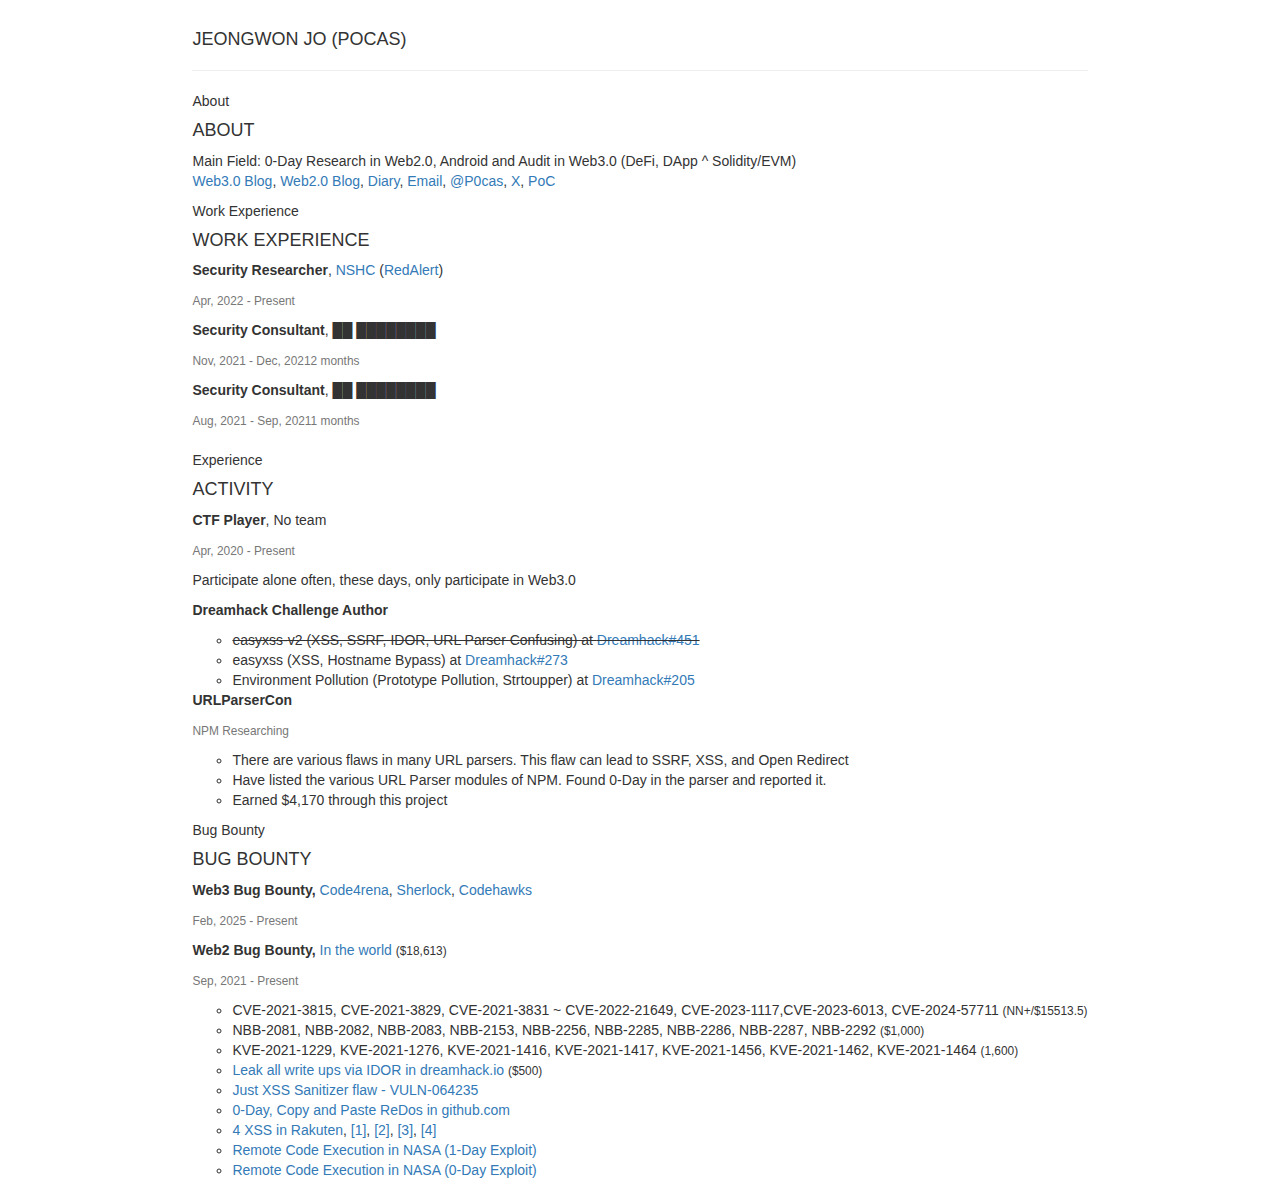
==== index.html @ 9f0c51c7 "Update index.html" ====
<!DOCTYPE html>
<html lang="en">
<head>
    <meta charset="UTF-8">
    <meta name="viewport" content="width=device-width, initial-scale=1.0">
    <title>아멘</title>
    <script src="https://cdnjs.cloudflare.com/ajax/libs/gsap/3.12.2/gsap.min.js"></script>
    <link rel="stylesheet" href="https://maxcdn.bootstrapcdn.com/bootstrap/3.3.6/css/bootstrap.min.css">
    <link rel="stylesheet" href="https://cdnjs.cloudflare.com/ajax/libs/font-awesome/5.15.4/css/all.min.css">
    <link rel="stylesheet" type="text/css" href="https://evm.pics/static/css/main.css">

    <style>
        
        body {
            background-color: #ffffff;
            margin: 0;
        }
        .container {
            position: relative;
            z-index: 1;
        }
        .chain-container {
            position: absolute;
            width: 100vw;
            height: 100vh;
            top: 0;
            left: 0;
            z-index: 0;
        }
        .block {
            position: absolute;
            width: 80px;
            height: 80px;
            perspective: 1000px;
        }
        .block .cube {
            width: 100%;
            height: 100%;
            position: absolute;
            transform-style: preserve-3d;
            animation: rotateCube 6s linear infinite;
        }
        @keyframes rotateCube {
            0% { transform: rotateX(0deg) rotateY(0deg); }
            100% { transform: rotateX(360deg) rotateY(360deg); }
        }
        .cube div {
            position: absolute;
            width: 100%;
            height: 100%;

            box-shadow: 0 0 15px #fdfdfd;
            border: 2px solid rgba(0, 0, 0, 0.3);
        }
        .front  { transform: rotateY(  0deg) translateZ(40px); }
        .back   { transform: rotateY(180deg) translateZ(40px); }
        .left   { transform: rotateY(-90deg) translateZ(40px); }
        .right  { transform: rotateY( 90deg) translateZ(40px); }
        .top    { transform: rotateX( 90deg) translateZ(40px); }
        .bottom { transform: rotateX(-90deg) translateZ(40px); }
    </style>
</head>
<body>
    <div class="chain-container"></div>
    <br>
    <div class="container">
        <section class="card-wrapper" style="display: flex; justify-content: center;">
            <div class="card background-card" style="min-height: 821px;">
                <h4 class="text-uppercase">Jeongwon Jo (Pocas)</h4>
                <hr>
                <div class="background-details">
                    <div class="detail" id="about">
                      <div class="icon"><i class="fs-lg icon-board"></i><span class="mobile-title">About</span></div>
                      <div class="info">
                        <h4 class="title text-uppercase">About</h4>
                        <div class="card card-nested">
                          <div class="content mop-wrapper" itemprop="description">
                            <p>Main Field: 0-Day Research in Web2.0, Android and Audit in Web3.0 (DeFi, DApp ^ Solidity/EVM)<br><a href="https://chainless.live/">Web3.0 Blog</a>, <a href="https://blog.404error.life/">Web2.0 Blog</a>, <a href="https://pocas.tistory.com/">Diary</a>, <a href="mailto:pocas.cyber@gmail.com">Email</a>, <a href="https://github.com/P0cas">@P0cas</a>, <a href="https://x.com/l0ptus">X</a>, <a href="https://evm.pics/poc/adafds.html">PoC</a></p>
                          </div>
                        </div>
                      </div>
                    </div>
                    <div class="detail" id="work-experience">
                      <div class="icon"><i class="fs-lg icon-office"></i><span class="mobile-title">Work Experience</span></div>
                      <div class="info">
                        <h4 class="title text-uppercase">Work Experience</h4>
                        <ul class="list-unstyled clear-margin">
                          <li class="card card-nested clearfix">
                            <div class="content">
                              <p class="clear-margin relative"><i class="icon-circle current-event" rel="tooltip" title="Currently Working" data-placement="left"></i><strong>Security Researcher</strong>,&nbsp;<a href="https://www.nshc.net/">NSHC</a> (<a href="https://redalert.nshc.net/" target="_self">RedAlert</a>)</p>
                              <p class="text-muted"><small><span class="space-right">Apr, 2022 - Present</span></small></p>
                              <div class="mop-wrapper space-bottom">
                                <ul>
                                  
                                  <!--
                                  <li><a href="https://en.wikipedia.org/wiki/Code_audit">Source code auditing</a> and Architecture analysis</li>
                                  <li>Found 0-Day vulnerabilities in various search engine/web services</li>
                                  <li>Found 0-Day vulnerabilities in various CMS and NPM or desktop apps</li> -->
                                </ul>
                              </div>
                            </div>
                          </li>
                          <li class="card card-nested clearfix">
                            <div class="content">
                              <p class="clear-margin relative"><strong>Security Consultant</strong>,&nbsp;██ ████████</p>
                              <p class="text-muted"><small><span class="space-right">Nov, 2021 - Dec, 2021</span><span><i class="icon-clock mr-5"></i>2 months</span></small></p>
                              <div class="mop-wrapper space-bottom">
                                <ul>
                                  <!--
                                  <li>Found various vulnerabilities in the ██ bank project</li>
                                        <li>Found various vulnerabilities in websites of various customers</li>
                                  -->
                                </ul>
                              </div>
                            </div>
                          </li>
                          <li class="card card-nested clearfix">
                            <div class="content">
                              <p class="clear-margin relative"><strong>Security Consultant</strong>,&nbsp;██ ████████</p>
                              <p class="text-muted"><small><span class="space-right">Aug, 2021 - Sep, 2021</span><span><i class="icon-clock mr-5"></i>1 months</span></small></p>
                              <div class="mop-wrapper space-bottom"><ul>
                                <!--
                                <li>Found various vulnerabilities in websites of various customers</li>
                                -->
                              </ul></div>
                            </div>
                          </li>
                        </ul>
                      </div>
                    </div>
                    <div class="detail" id="awards">
                      <div class="icon"><i class="fs-lg icon-child"></i><span class="mobile-title">Experience</span></div>
                      <div class="info">
                        <h4 class="title text-uppercase">Activity</h4>
                        <div class="content">
                          <ul class="list-unstyled clear-margin">
                            <li class="card card-nested">
                              <div class="content">
                                <p class="clear-margin" itemprop="award"><strong>CTF Player</strong>, No team</p>
                                <p class="text-muted"><small>Apr, 2020 - Present</small></p>
                                <div class="mop-wrapper">
                                  <p>Participate alone often, these days, only participate in Web3.0</p>
                                </div>
                              </div>
                            </li>
                            <li class="card card-nested">
                              <div class="content">
                                <p class="clear-margin" itemprop="award"><strong>Dreamhack Challenge Author</strong></p>
                                <p class="text-muted"><small></small></p>
                                <div class="mop-wrapper">
                                  <ul>
                                    <li><del>easyxss-v2 (XSS, SSRF, IDOR, URL Parser Confusing) at <a href="https://dreamhack.io/wargame/challenges/451/">Dreamhack#451</a></del></li>
                                    <li>easyxss (XSS, Hostname Bypass) at <a href="https://dreamhack.io/wargame/challenges/273/">Dreamhack#273</a></li>
                                    <li>Environment Pollution (Prototype Pollution, Strtoupper) at <a href="https://dreamhack.io/wargame/challenges/205/">Dreamhack#205</a></li>
                                  </ul>
                                </div>
                              </div>
                            </li>
                            <li class="card card-nested">
                              <div class="content">
                                <p class="clear-margin" itemprop="award"><strong>URLParserCon </strong></p>
                                <p class="text-muted"><small>NPM Researching</small></p>
                                <div class="mop-wrapper">
                                  <ul>
                                    <li>There are various flaws in many URL parsers. This flaw can lead to SSRF, XSS, and Open Redirect</li>
                                    <li>Have listed the various URL Parser modules of NPM. Found 0-Day in the parser and reported it.</li>
                                    <li>Earned $4,170 through this project</li>
                                  </ul>
                                </div>
                              </div>
                            </li>
                          </ul>
                        </div>
                      </div>
                    </div>
                    <div class="detail" id="volunteer-work">
                      <div class="icon"><i class="fs-lg icon-trophy"></i><span class="mobile-title">Bug Bounty</span></div>
                      <div class="info">
                        <h4 class="title text-uppercase">Bug Bounty</h4>
                        <div class="content">
                          <ul class="list-unstyled clear-margin">
                            <!--
                            <li class="card card-nested">
                              <div class="content">
                                <p class="clear-margin relative"><strong>NASA Bug Bounty, </strong><a href="https://www.nasa.gov/vulnerability-disclosure-policy/">NASA</a></p>
                                <p class="text-muted"><small></small></p>
                                <div class="mop-wrapper">
                                  <ul>
                                    <li><a href="https://gist.github.com/P0cas/1eff60bd3653f5739f041ea34e152f62">Remote Code Execution in NASA (1-Day Exploit)</a></li>
                                    <li><a href="https://blog.pocas.kr/2022/02/16/2022-02-19-RCE-in-NASA/">Remote Code Execution in NASA (0-Day Exploit)</a></li>
                                  </ul>
                                </div>
                              </div>
                            </li>
                            -->
                            <li class="card card-nested">
                              <div class="content">
                                <p class="clear-margin relative"><i class="icon-circle current-event" rel="tooltip" title="Currently Working" data-placement="left"></i><strong>Web3 Bug Bounty, </strong><a href="https://code4rena.com/">Code4rena</a>, <a href="https://audits.sherlock.xyz/">Sherlock</a>, <a href="https://codehawks.cyfrin.io/">Codehawks</a></p>
                                <p class="text-muted"><small>Feb, 2025 - Present</small></p>
                                <div class="mop-wrapper">
                                  <ul>
                                      <!--
                                     <li><a href="#">(M) Users can perform replay attacks due to improper nonce management in the execute() function of the Forwarder.sol contract</a> - Next Generation/Solidity</li>
                                      <li><a href="#">(M) Signature Malleability occurs because the chain ID is not used during signing, even though deployment occurs on two chains</a> - Next Generation/Solidity</li> -->
                                  </ul>
                                </div>
                              </div>
                            </li>
                            <li class="card card-nested">
                              <div class="content">
                                <p class="clear-margin relative"><i class="icon-circle current-event" rel="tooltip" title="Currently Volunteering" data-placement="left"></i><strong>Web2 Bug Bounty, </strong> <a href="https://www.youtube.com/watch?v=5wrwcEZ3Btw" target="_blank">In the world </a><small>($18,613)</small></p>
                                <p class="text-muted"><small>Sep, 2021 - Present</small></p>
                                <div class="mop-wrapper">
                                  <ul>
                                    <li>CVE-2021-3815, CVE-2021-3829, CVE-2021-3831 ~ CVE-2022-21649, CVE-2023-1117,CVE-2023-6013, CVE-2024-57711 <small>(NN+/$15513.5)</small></li>
                                    <li>NBB-2081, NBB-2082, NBB-2083, NBB-2153, NBB-2256, NBB-2285, NBB-2286, NBB-2287, NBB-2292 <small>($1,000)</small></li>
                                    <li>KVE-2021-1229, KVE-2021-1276, KVE-2021-1416, KVE-2021-1417, KVE-2021-1456, KVE-2021-1462, KVE-2021-1464 <small>(1,600)</small></li>
                                    <li><a href="https://patchday.io/reports/93">Leak all write ups via IDOR in dreamhack.io</a> <small>($500)</small></li>
                                    <li><a href="https://blog.404error.life/posts/2022-06-06-msrc-1/">Just XSS Sanitizer flaw - VULN-064235</a></li>
                                    <li><a href="https://blog.404error.life/posts/2023-08-05-redos-in-github/">0-Day, Copy and Paste ReDos in github.com</a></li>
                                    <li><a href="https://bugcrowd.com/engagements/rakuten-vdp">4 XSS in Rakuten</a>, <a href="https://bugcrowd.com/submissions/e86aa857-40e4-4687-a492-50801824b6e9">[1]</a>, <a href="https://bugcrowd.com/submissions/7641481d-30a7-4268-891b-0dae147d3aa1">[2]</a>, <a href="https://bugcrowd.com/submissions/e9ec43e2-b802-4810-8b41-cd1861b9557e">[3]</a>, <a href="https://bugcrowd.com/submissions/371d4d55-6770-4126-a283-021427718be8">[4]</a></li>
                                    <li><a href="https://gist.github.com/P0cas/1eff60bd3653f5739f041ea34e152f62">Remote Code Execution in NASA (1-Day Exploit)</a></li>
                                    <li><a href="https://blog.404error.life/posts/2022-02-19-rce-in-nasa/">Remote Code Execution in NASA (0-Day Exploit)</a></li>  
                                  </ul>
                                </div>
                              </div>
                            </li>
                          </ul>
                        </div>
                      </div>
                    </div>
                  </div>
            </div>
        </section>
    </div>
    <script>
        function createBlock(x, y, delay) {
            let block = document.createElement("div");
            block.classList.add("block");
            
            let cube = document.createElement("div");
            cube.classList.add("cube");
            
            ["front", "back", "left", "right", "top", "bottom"].forEach(side => {
                let face = document.createElement("div");
                face.classList.add(side);
                cube.appendChild(face);
            });
            
            block.appendChild(cube);
            document.querySelector(".chain-container").appendChild(block);
        
            let maxWidth = window.innerWidth - 100;
            let maxHeight = document.documentElement.clientHeight - 100;
        
            x = Math.min(Math.max(10, x), maxWidth);
            y = Math.min(Math.max(50, y), maxHeight * 0.95);
        
            block.style.left = `${x}px`;
            block.style.top = `${y}px`;
            
            let angle = Math.random() * 360;
            let distance = Math.random() * Math.min(400, maxWidth / 2, maxHeight / 2);
            let endX = x + Math.cos(angle) * distance;
            let endY = y + Math.sin(angle) * distance;
        
        
            endX = Math.min(Math.max(10, endX), maxWidth);
            endY = Math.min(Math.max(10, endY), maxHeight);
        
            gsap.to(block, {
                x: endX - x,
                y: endY - y,
                duration: 6 + Math.random() * 4,
                delay: delay,
                ease: "power1.out",
                onComplete: () => block.remove()
            });
        }
        
        function generateBlocks() {
            setInterval(() => {
                let x = Math.random() * window.innerWidth;
                let y = Math.random() * document.documentElement.clientHeight;
                createBlock(x, y, Math.random() * 2);
            }, 3500);
        }
        
        generateBlocks();
    </script>
</body>
</html>
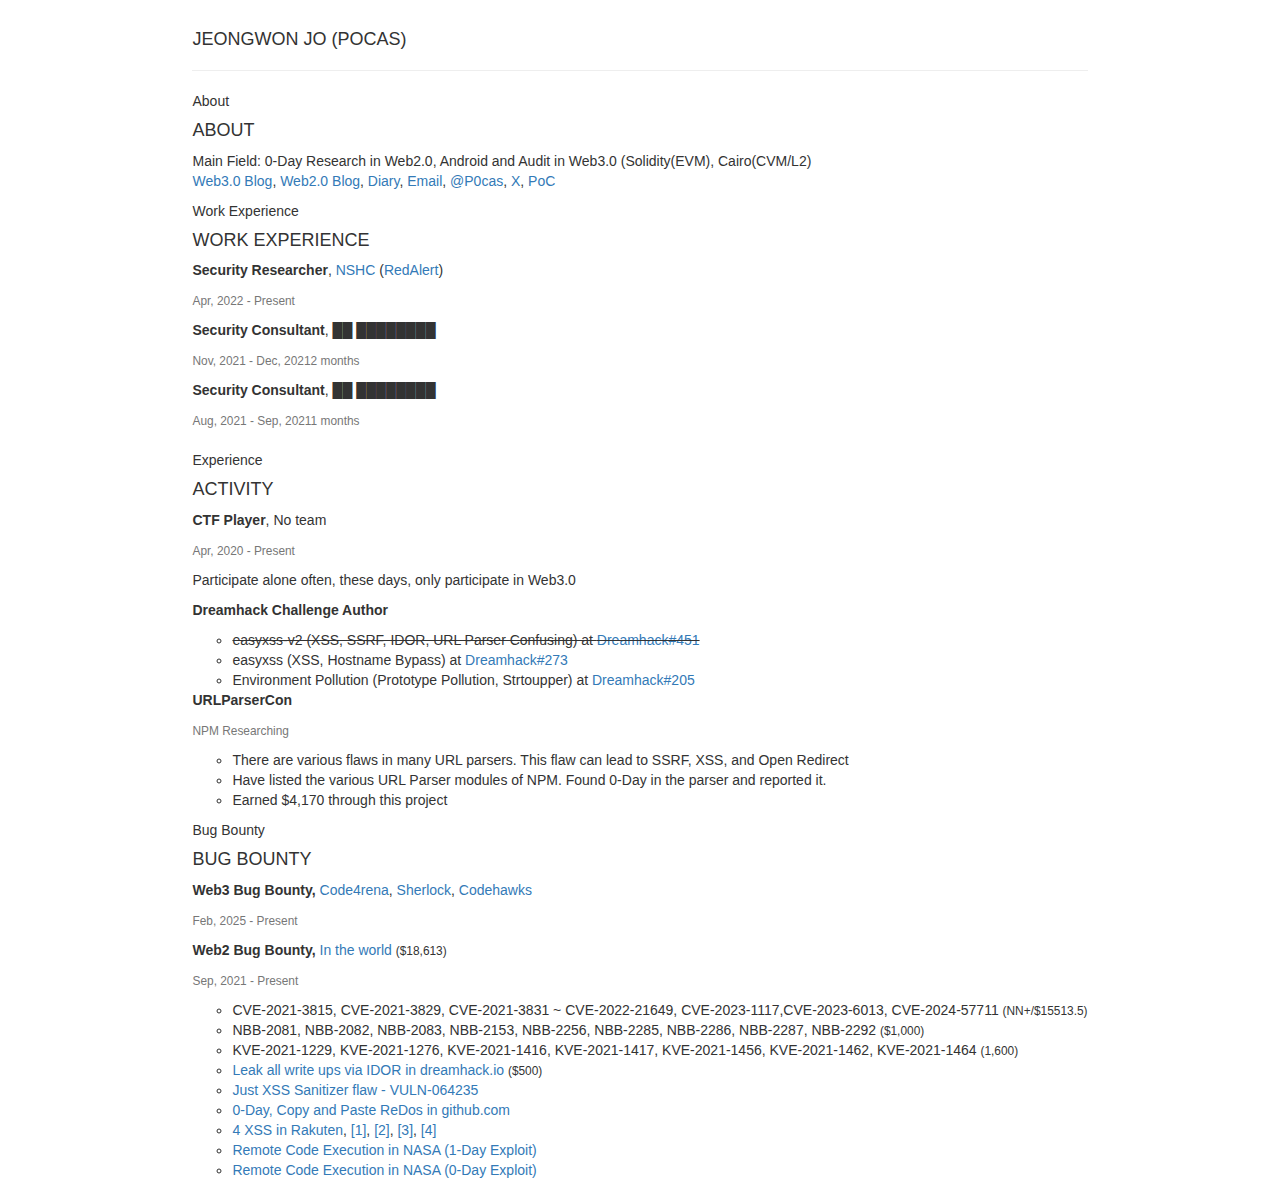
==== commit 0e790059: "amen" ====
--- a/index.html
+++ b/index.html
@@ -75,7 +75,7 @@
                         <h4 class="title text-uppercase">About</h4>
                         <div class="card card-nested">
                           <div class="content mop-wrapper" itemprop="description">
-                            <p>Main Field: 0-Day Research in Web2.0, Android and Audit in Web3.0 (DeFi, DApp ^ Solidity/EVM)<br><a href="https://chainless.live/">Web3.0 Blog</a>, <a href="https://blog.404error.life/">Web2.0 Blog</a>, <a href="https://pocas.tistory.com/">Diary</a>, <a href="mailto:pocas.cyber@gmail.com">Email</a>, <a href="https://github.com/P0cas">@P0cas</a>, <a href="https://x.com/l0ptus">X</a>, <a href="https://evm.pics/poc/adafds.html">PoC</a></p>
+                            <p>Main Field: 0-Day Research in Web2.0, Android and Audit in Web3.0 (Solidity(EVM), Cairo(CVM/L2)<br><a href="https://chainless.live/">Web3.0 Blog</a>, <a href="https://blog.404error.life/">Web2.0 Blog</a>, <a href="https://pocas.tistory.com/">Diary</a>, <a href="mailto:pocas.cyber@gmail.com">Email</a>, <a href="https://github.com/P0cas">@P0cas</a>, <a href="https://x.com/l0ptus">X</a>, <a href="https://evm.pics/poc/adafds.html">PoC</a></p>
                           </div>
                         </div>
                       </div>
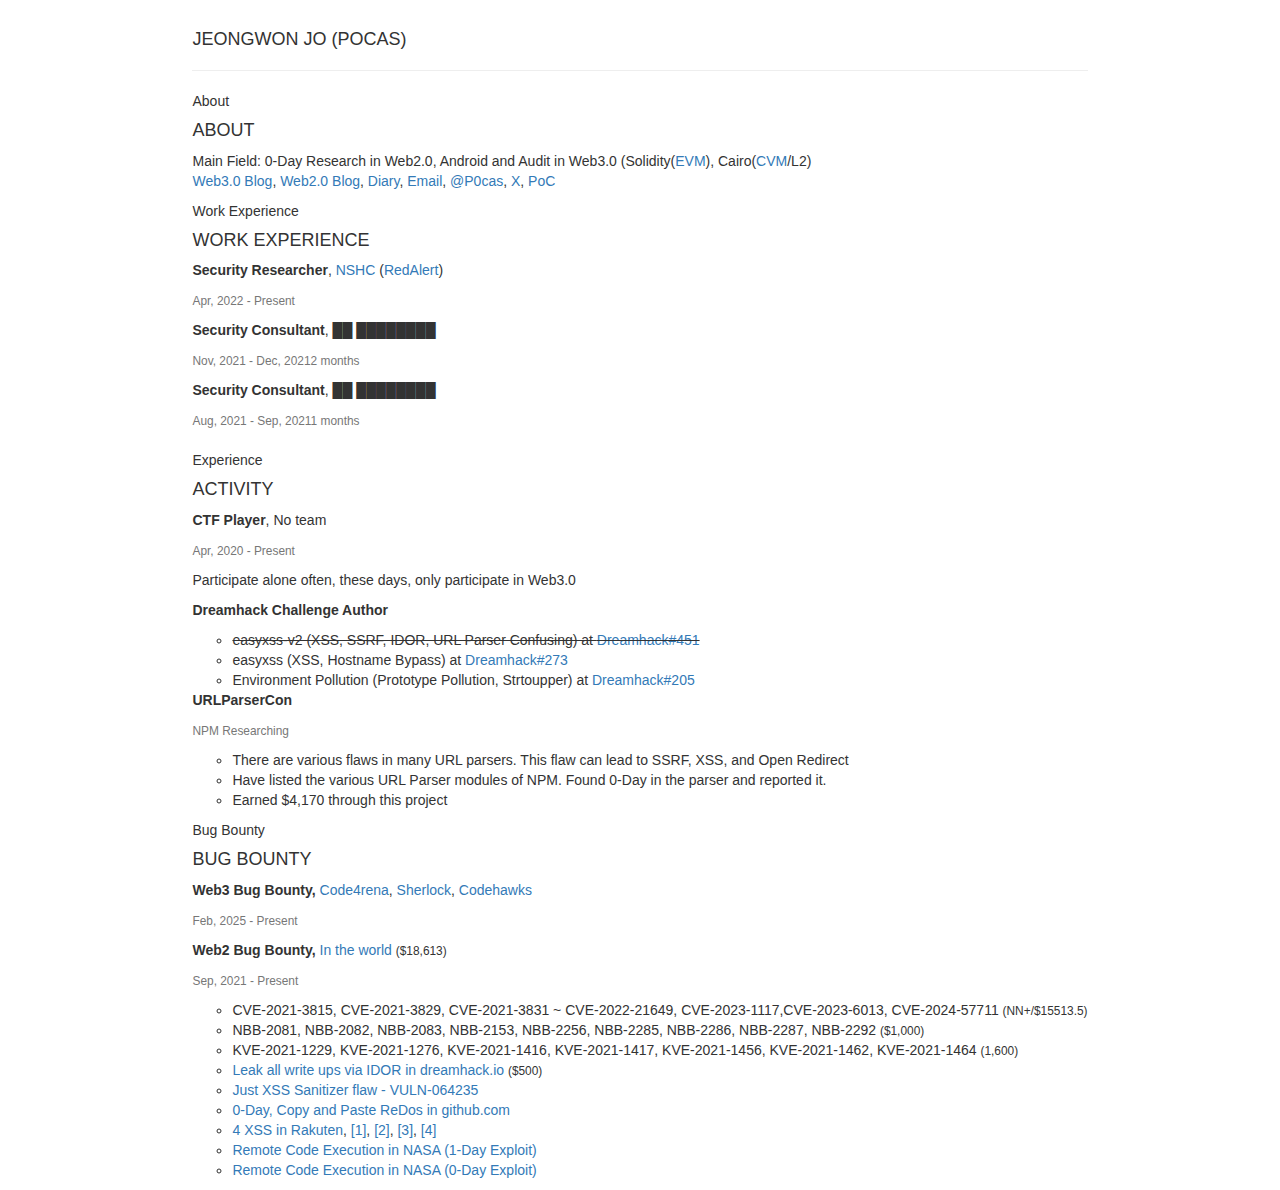
==== commit 13846ece: "Update index.html" ====
--- a/index.html
+++ b/index.html
@@ -75,7 +75,7 @@
                         <h4 class="title text-uppercase">About</h4>
                         <div class="card card-nested">
                           <div class="content mop-wrapper" itemprop="description">
-                            <p>Main Field: 0-Day Research in Web2.0, Android and Audit in Web3.0 (Solidity(EVM), Cairo(CVM/L2)<br><a href="https://chainless.live/">Web3.0 Blog</a>, <a href="https://blog.404error.life/">Web2.0 Blog</a>, <a href="https://pocas.tistory.com/">Diary</a>, <a href="mailto:pocas.cyber@gmail.com">Email</a>, <a href="https://github.com/P0cas">@P0cas</a>, <a href="https://x.com/l0ptus">X</a>, <a href="https://evm.pics/poc/adafds.html">PoC</a></p>
+                            <p>Main Field: 0-Day Research in Web2.0, Android and Audit in Web3.0 (Solidity(<a href="https://ethereum.org/en/developers/docs/evm/">EVM</a>), Cairo(<a href="https://docs.starknet.io/architecture-and-concepts/network-architecture/starknet-architecture-overview/">CVM</a>/L2)<br><a href="https://chainless.live/">Web3.0 Blog</a>, <a href="https://blog.404error.life/">Web2.0 Blog</a>, <a href="https://pocas.tistory.com/">Diary</a>, <a href="mailto:pocas.cyber@gmail.com">Email</a>, <a href="https://github.com/P0cas">@P0cas</a>, <a href="https://x.com/l0ptus">X</a>, <a href="https://evm.pics/poc/adafds.html">PoC</a></p>
                           </div>
                         </div>
                       </div>
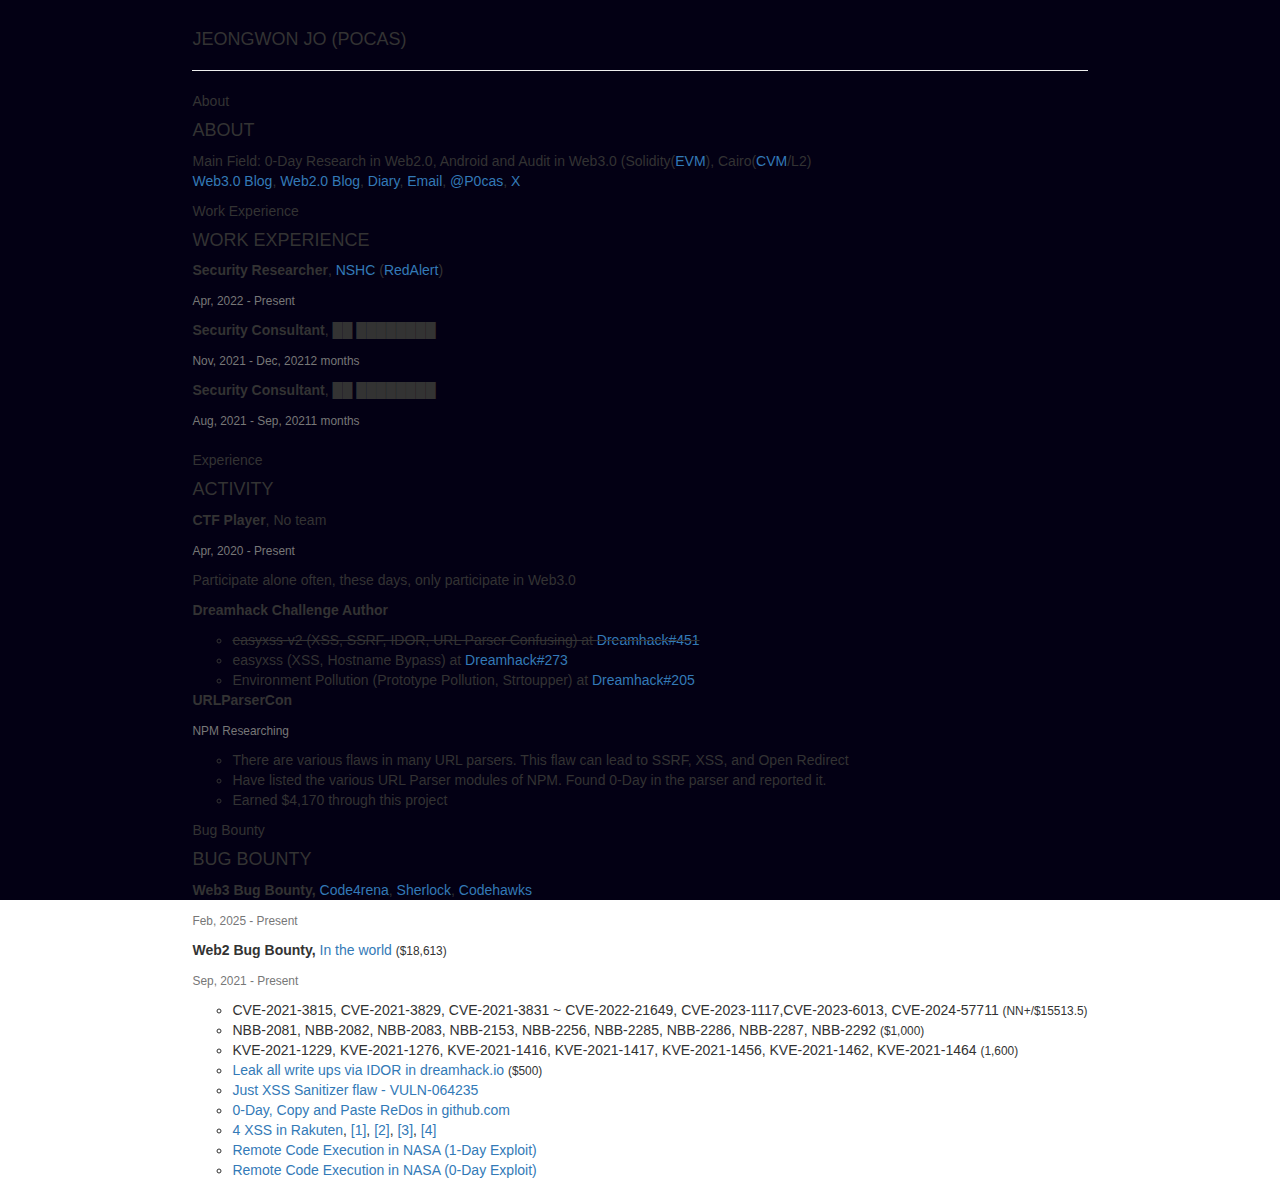
==== commit 97fe257e: "Update index.html" ====
--- a/index.html
+++ b/index.html
@@ -20,6 +20,7 @@
             z-index: 1;
         }
         .chain-container {
+            background: #030014;
             position: absolute;
             width: 100vw;
             height: 100vh;
@@ -75,7 +76,7 @@
                         <h4 class="title text-uppercase">About</h4>
                         <div class="card card-nested">
                           <div class="content mop-wrapper" itemprop="description">
-                            <p>Main Field: 0-Day Research in Web2.0, Android and Audit in Web3.0 (Solidity(<a href="https://ethereum.org/en/developers/docs/evm/">EVM</a>), Cairo(<a href="https://docs.starknet.io/architecture-and-concepts/network-architecture/starknet-architecture-overview/">CVM</a>/L2)<br><a href="https://chainless.live/">Web3.0 Blog</a>, <a href="https://blog.404error.life/">Web2.0 Blog</a>, <a href="https://pocas.tistory.com/">Diary</a>, <a href="mailto:pocas.cyber@gmail.com">Email</a>, <a href="https://github.com/P0cas">@P0cas</a>, <a href="https://x.com/l0ptus">X</a>, <a href="https://evm.pics/poc/adafds.html">PoC</a></p>
+                            <p>Main Field: 0-Day Research in Web2.0, Android and Audit in Web3.0 (Solidity(<a href="https://ethereum.org/en/developers/docs/evm/">EVM</a>), Cairo(<a href="https://docs.starknet.io/architecture-and-concepts/network-architecture/starknet-architecture-overview/">CVM</a>/L2)<br><a href="https://chainless.live/">Web3.0 Blog</a>, <a href="https://blog.404error.life/">Web2.0 Blog</a>, <a href="https://pocas.tistory.com/">Diary</a>, <a href="mailto:pocas.cyber@gmail.com">Email</a>, <a href="https://github.com/P0cas">@P0cas</a>, <a href="https://x.com/l0ptus">X</a></p>
                           </div>
                         </div>
                       </div>
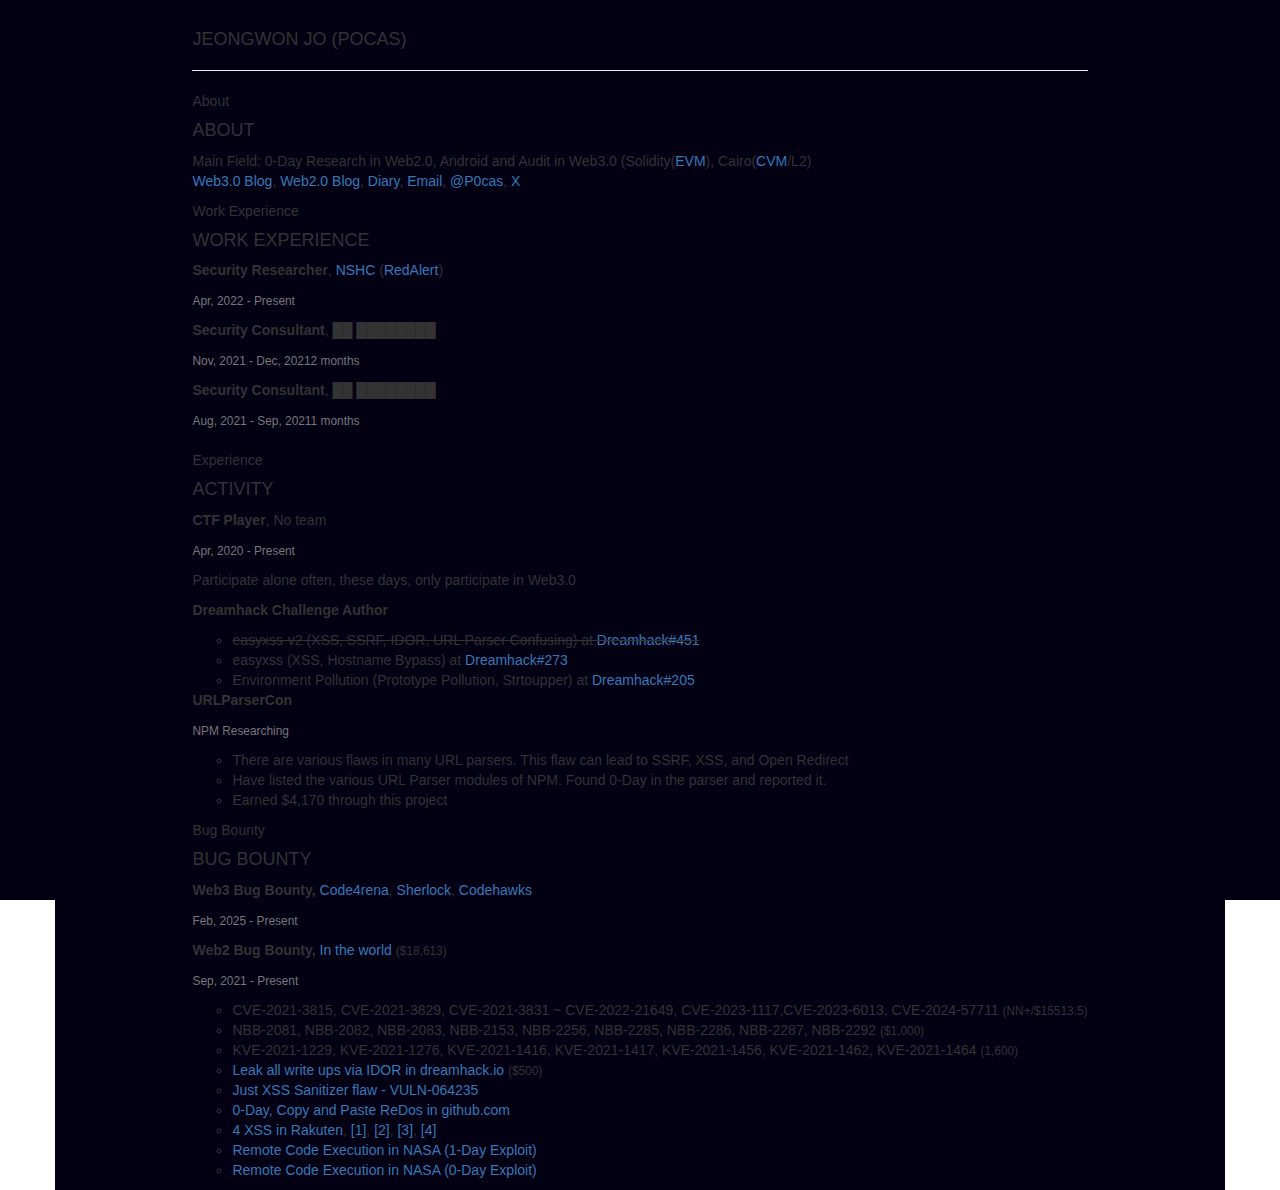
==== commit a982812d: "Update index.html" ====
--- a/index.html
+++ b/index.html
@@ -16,6 +16,7 @@
             margin: 0;
         }
         .container {
+            background: #030014;
             position: relative;
             z-index: 1;
         }
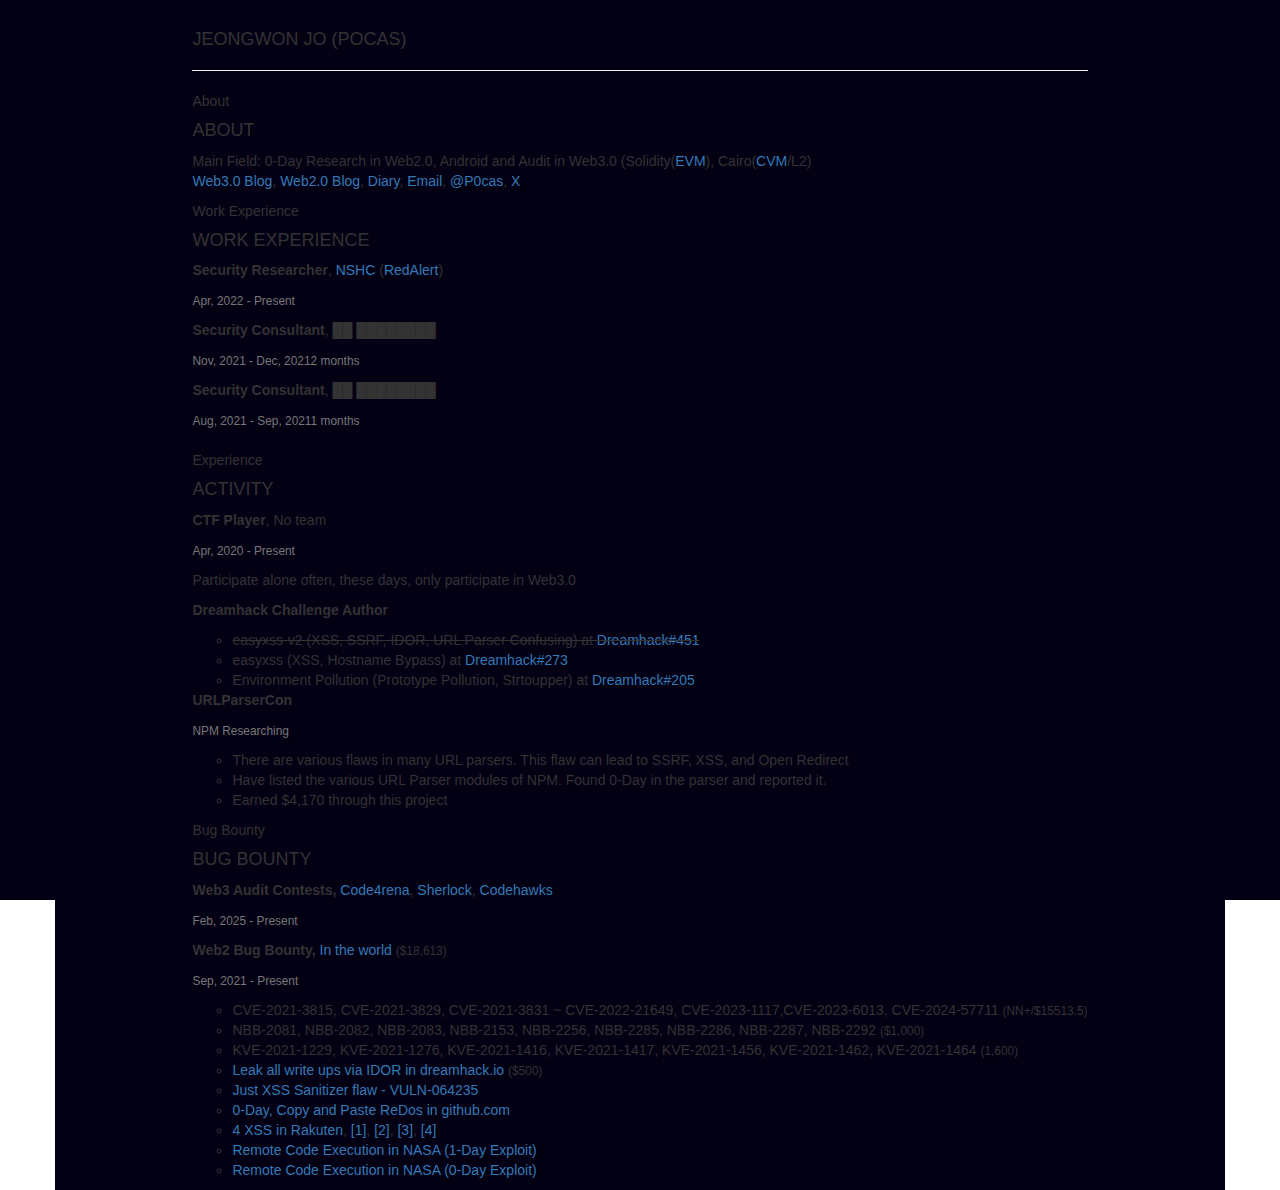
==== commit 53d91dee: "Update index.html" ====
--- a/index.html
+++ b/index.html
@@ -197,7 +197,7 @@
                             -->
                             <li class="card card-nested">
                               <div class="content">
-                                <p class="clear-margin relative"><i class="icon-circle current-event" rel="tooltip" title="Currently Working" data-placement="left"></i><strong>Web3 Bug Bounty, </strong><a href="https://code4rena.com/">Code4rena</a>, <a href="https://audits.sherlock.xyz/">Sherlock</a>, <a href="https://codehawks.cyfrin.io/">Codehawks</a></p>
+                                <p class="clear-margin relative"><i class="icon-circle current-event" rel="tooltip" title="Currently Working" data-placement="left"></i><strong>Web3 Audit Contests, </strong><a href="https://code4rena.com/">Code4rena</a>, <a href="https://audits.sherlock.xyz/">Sherlock</a>, <a href="https://codehawks.cyfrin.io/">Codehawks</a></p>
                                 <p class="text-muted"><small>Feb, 2025 - Present</small></p>
                                 <div class="mop-wrapper">
                                   <ul>
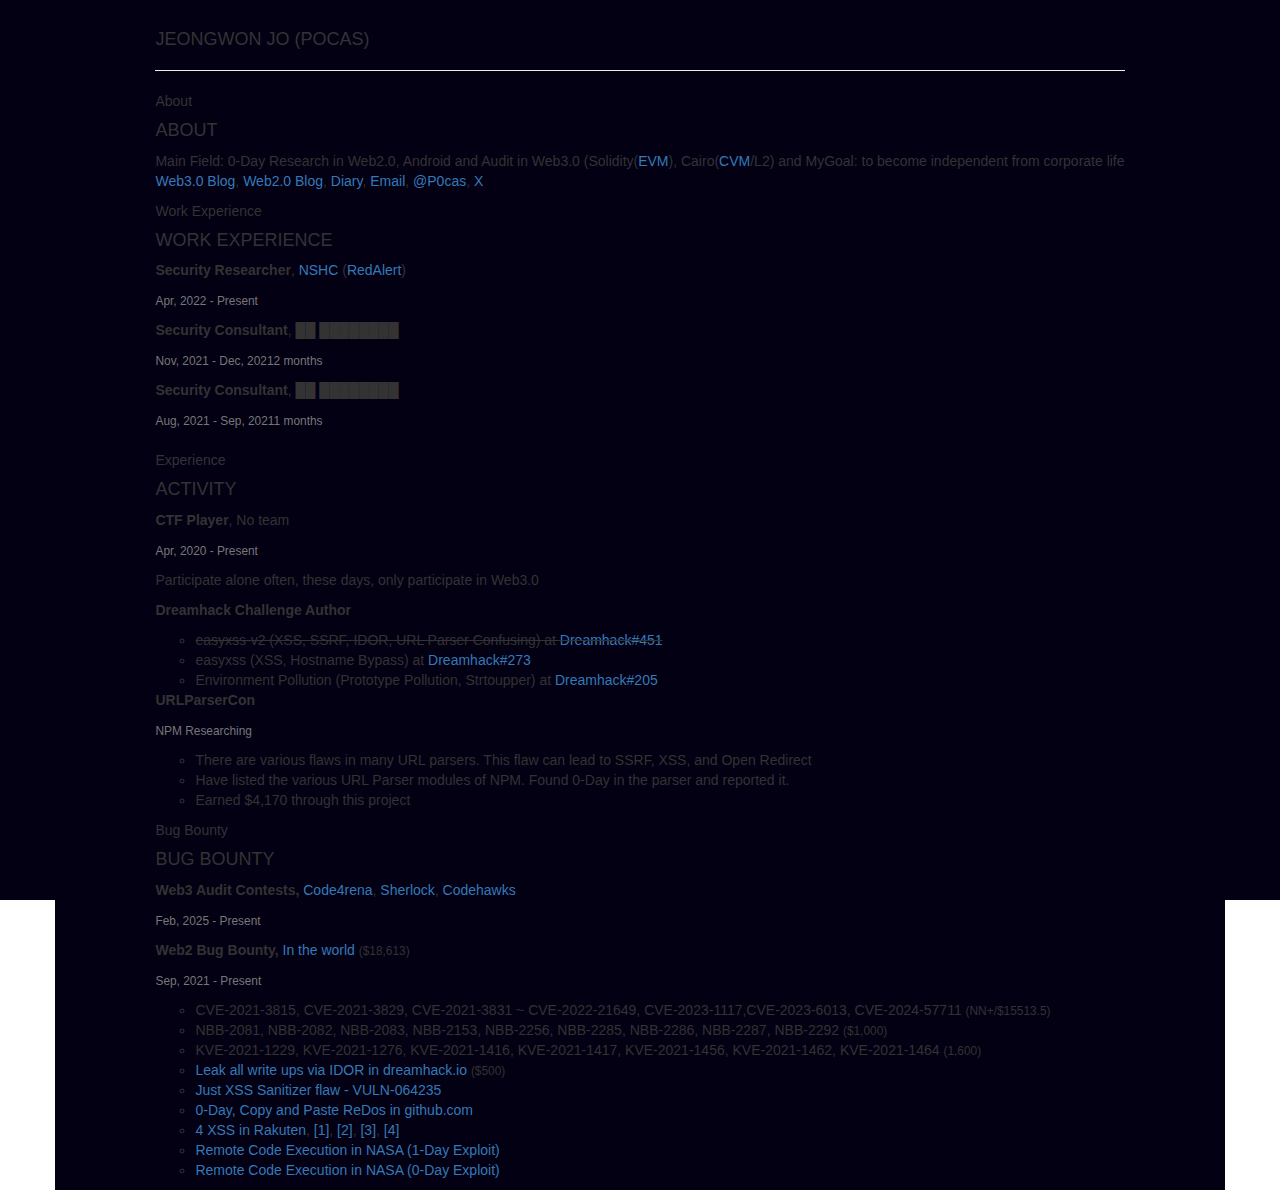
==== commit 092f004f: "Update index.html" ====
--- a/index.html
+++ b/index.html
@@ -77,7 +77,7 @@
                         <h4 class="title text-uppercase">About</h4>
                         <div class="card card-nested">
                           <div class="content mop-wrapper" itemprop="description">
-                            <p>Main Field: 0-Day Research in Web2.0, Android and Audit in Web3.0 (Solidity(<a href="https://ethereum.org/en/developers/docs/evm/">EVM</a>), Cairo(<a href="https://docs.starknet.io/architecture-and-concepts/network-architecture/starknet-architecture-overview/">CVM</a>/L2)<br><a href="https://chainless.live/">Web3.0 Blog</a>, <a href="https://blog.404error.life/">Web2.0 Blog</a>, <a href="https://pocas.tistory.com/">Diary</a>, <a href="mailto:pocas.cyber@gmail.com">Email</a>, <a href="https://github.com/P0cas">@P0cas</a>, <a href="https://x.com/l0ptus">X</a></p>
+                            <p>Main Field: 0-Day Research in Web2.0, Android and Audit in Web3.0 (Solidity(<a href="https://ethereum.org/en/developers/docs/evm/">EVM</a>), Cairo(<a href="https://docs.starknet.io/architecture-and-concepts/network-architecture/starknet-architecture-overview/">CVM</a>/L2) and MyGoal: to become independent from corporate life<br><a href="https://chainless.live/">Web3.0 Blog</a>, <a href="https://blog.404error.life/">Web2.0 Blog</a>, <a href="https://pocas.tistory.com/">Diary</a>, <a href="mailto:pocas.cyber@gmail.com">Email</a>, <a href="https://github.com/P0cas">@P0cas</a>, <a href="https://x.com/l0ptus">X</a></p>
                           </div>
                         </div>
                       </div>
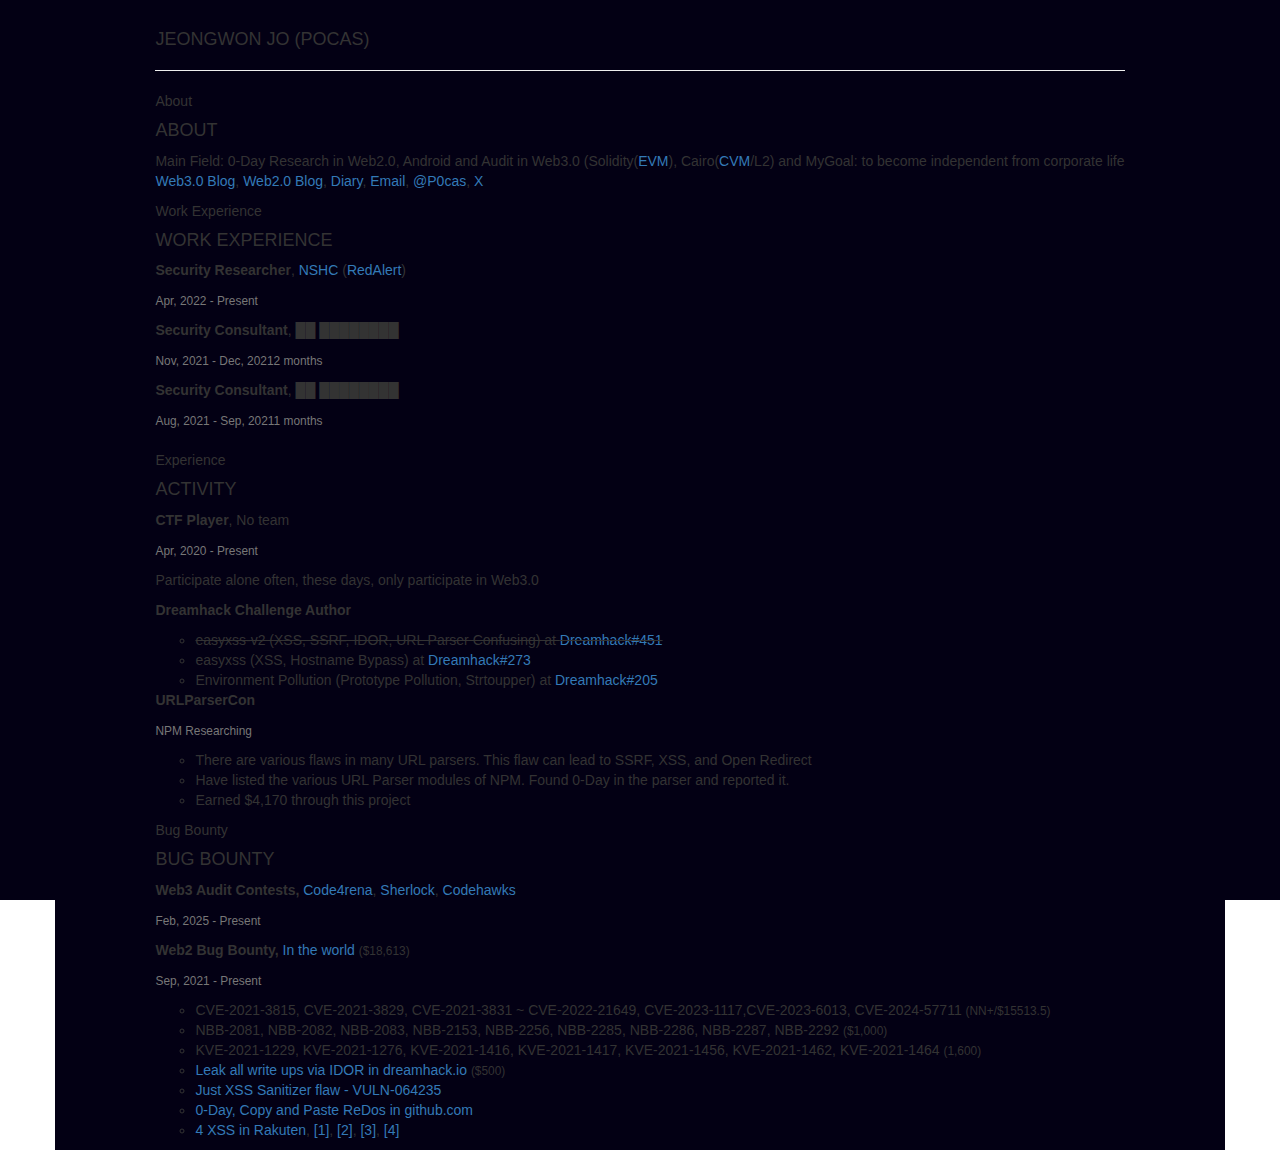
==== commit 9e2a2896: "Create index.html" ====
--- a/index.html
+++ b/index.html
@@ -1,294 +1,294 @@
-<!DOCTYPE html>
-<html lang="en">
-<head>
-    <meta charset="UTF-8">
-    <meta name="viewport" content="width=device-width, initial-scale=1.0">
-    <title>아멘</title>
-    <script src="https://cdnjs.cloudflare.com/ajax/libs/gsap/3.12.2/gsap.min.js"></script>
-    <link rel="stylesheet" href="https://maxcdn.bootstrapcdn.com/bootstrap/3.3.6/css/bootstrap.min.css">
-    <link rel="stylesheet" href="https://cdnjs.cloudflare.com/ajax/libs/font-awesome/5.15.4/css/all.min.css">
-    <link rel="stylesheet" type="text/css" href="https://evm.pics/static/css/main.css">
-
-    <style>
-        
-        body {
-            background-color: #ffffff;
-            margin: 0;
-        }
-        .container {
-            background: #030014;
-            position: relative;
-            z-index: 1;
-        }
-        .chain-container {
-            background: #030014;
-            position: absolute;
-            width: 100vw;
-            height: 100vh;
-            top: 0;
-            left: 0;
-            z-index: 0;
-        }
-        .block {
-            position: absolute;
-            width: 80px;
-            height: 80px;
-            perspective: 1000px;
-        }
-        .block .cube {
-            width: 100%;
-            height: 100%;
-            position: absolute;
-            transform-style: preserve-3d;
-            animation: rotateCube 6s linear infinite;
-        }
-        @keyframes rotateCube {
-            0% { transform: rotateX(0deg) rotateY(0deg); }
-            100% { transform: rotateX(360deg) rotateY(360deg); }
-        }
-        .cube div {
-            position: absolute;
-            width: 100%;
-            height: 100%;
-
-            box-shadow: 0 0 15px #fdfdfd;
-            border: 2px solid rgba(0, 0, 0, 0.3);
-        }
-        .front  { transform: rotateY(  0deg) translateZ(40px); }
-        .back   { transform: rotateY(180deg) translateZ(40px); }
-        .left   { transform: rotateY(-90deg) translateZ(40px); }
-        .right  { transform: rotateY( 90deg) translateZ(40px); }
-        .top    { transform: rotateX( 90deg) translateZ(40px); }
-        .bottom { transform: rotateX(-90deg) translateZ(40px); }
-    </style>
-</head>
-<body>
-    <div class="chain-container"></div>
-    <br>
-    <div class="container">
-        <section class="card-wrapper" style="display: flex; justify-content: center;">
-            <div class="card background-card" style="min-height: 821px;">
-                <h4 class="text-uppercase">Jeongwon Jo (Pocas)</h4>
-                <hr>
-                <div class="background-details">
-                    <div class="detail" id="about">
-                      <div class="icon"><i class="fs-lg icon-board"></i><span class="mobile-title">About</span></div>
-                      <div class="info">
-                        <h4 class="title text-uppercase">About</h4>
-                        <div class="card card-nested">
-                          <div class="content mop-wrapper" itemprop="description">
-                            <p>Main Field: 0-Day Research in Web2.0, Android and Audit in Web3.0 (Solidity(<a href="https://ethereum.org/en/developers/docs/evm/">EVM</a>), Cairo(<a href="https://docs.starknet.io/architecture-and-concepts/network-architecture/starknet-architecture-overview/">CVM</a>/L2) and MyGoal: to become independent from corporate life<br><a href="https://chainless.live/">Web3.0 Blog</a>, <a href="https://blog.404error.life/">Web2.0 Blog</a>, <a href="https://pocas.tistory.com/">Diary</a>, <a href="mailto:pocas.cyber@gmail.com">Email</a>, <a href="https://github.com/P0cas">@P0cas</a>, <a href="https://x.com/l0ptus">X</a></p>
-                          </div>
-                        </div>
-                      </div>
-                    </div>
-                    <div class="detail" id="work-experience">
-                      <div class="icon"><i class="fs-lg icon-office"></i><span class="mobile-title">Work Experience</span></div>
-                      <div class="info">
-                        <h4 class="title text-uppercase">Work Experience</h4>
-                        <ul class="list-unstyled clear-margin">
-                          <li class="card card-nested clearfix">
-                            <div class="content">
-                              <p class="clear-margin relative"><i class="icon-circle current-event" rel="tooltip" title="Currently Working" data-placement="left"></i><strong>Security Researcher</strong>,&nbsp;<a href="https://www.nshc.net/">NSHC</a> (<a href="https://redalert.nshc.net/" target="_self">RedAlert</a>)</p>
-                              <p class="text-muted"><small><span class="space-right">Apr, 2022 - Present</span></small></p>
-                              <div class="mop-wrapper space-bottom">
-                                <ul>
-                                  
-                                  <!--
-                                  <li><a href="https://en.wikipedia.org/wiki/Code_audit">Source code auditing</a> and Architecture analysis</li>
-                                  <li>Found 0-Day vulnerabilities in various search engine/web services</li>
-                                  <li>Found 0-Day vulnerabilities in various CMS and NPM or desktop apps</li> -->
-                                </ul>
-                              </div>
-                            </div>
-                          </li>
-                          <li class="card card-nested clearfix">
-                            <div class="content">
-                              <p class="clear-margin relative"><strong>Security Consultant</strong>,&nbsp;██ ████████</p>
-                              <p class="text-muted"><small><span class="space-right">Nov, 2021 - Dec, 2021</span><span><i class="icon-clock mr-5"></i>2 months</span></small></p>
-                              <div class="mop-wrapper space-bottom">
-                                <ul>
-                                  <!--
-                                  <li>Found various vulnerabilities in the ██ bank project</li>
-                                        <li>Found various vulnerabilities in websites of various customers</li>
-                                  -->
-                                </ul>
-                              </div>
-                            </div>
-                          </li>
-                          <li class="card card-nested clearfix">
-                            <div class="content">
-                              <p class="clear-margin relative"><strong>Security Consultant</strong>,&nbsp;██ ████████</p>
-                              <p class="text-muted"><small><span class="space-right">Aug, 2021 - Sep, 2021</span><span><i class="icon-clock mr-5"></i>1 months</span></small></p>
-                              <div class="mop-wrapper space-bottom"><ul>
-                                <!--
-                                <li>Found various vulnerabilities in websites of various customers</li>
-                                -->
-                              </ul></div>
-                            </div>
-                          </li>
-                        </ul>
-                      </div>
-                    </div>
-                    <div class="detail" id="awards">
-                      <div class="icon"><i class="fs-lg icon-child"></i><span class="mobile-title">Experience</span></div>
-                      <div class="info">
-                        <h4 class="title text-uppercase">Activity</h4>
-                        <div class="content">
-                          <ul class="list-unstyled clear-margin">
-                            <li class="card card-nested">
-                              <div class="content">
-                                <p class="clear-margin" itemprop="award"><strong>CTF Player</strong>, No team</p>
-                                <p class="text-muted"><small>Apr, 2020 - Present</small></p>
-                                <div class="mop-wrapper">
-                                  <p>Participate alone often, these days, only participate in Web3.0</p>
-                                </div>
-                              </div>
-                            </li>
-                            <li class="card card-nested">
-                              <div class="content">
-                                <p class="clear-margin" itemprop="award"><strong>Dreamhack Challenge Author</strong></p>
-                                <p class="text-muted"><small></small></p>
-                                <div class="mop-wrapper">
-                                  <ul>
-                                    <li><del>easyxss-v2 (XSS, SSRF, IDOR, URL Parser Confusing) at <a href="https://dreamhack.io/wargame/challenges/451/">Dreamhack#451</a></del></li>
-                                    <li>easyxss (XSS, Hostname Bypass) at <a href="https://dreamhack.io/wargame/challenges/273/">Dreamhack#273</a></li>
-                                    <li>Environment Pollution (Prototype Pollution, Strtoupper) at <a href="https://dreamhack.io/wargame/challenges/205/">Dreamhack#205</a></li>
-                                  </ul>
-                                </div>
-                              </div>
-                            </li>
-                            <li class="card card-nested">
-                              <div class="content">
-                                <p class="clear-margin" itemprop="award"><strong>URLParserCon </strong></p>
-                                <p class="text-muted"><small>NPM Researching</small></p>
-                                <div class="mop-wrapper">
-                                  <ul>
-                                    <li>There are various flaws in many URL parsers. This flaw can lead to SSRF, XSS, and Open Redirect</li>
-                                    <li>Have listed the various URL Parser modules of NPM. Found 0-Day in the parser and reported it.</li>
-                                    <li>Earned $4,170 through this project</li>
-                                  </ul>
-                                </div>
-                              </div>
-                            </li>
-                          </ul>
-                        </div>
-                      </div>
-                    </div>
-                    <div class="detail" id="volunteer-work">
-                      <div class="icon"><i class="fs-lg icon-trophy"></i><span class="mobile-title">Bug Bounty</span></div>
-                      <div class="info">
-                        <h4 class="title text-uppercase">Bug Bounty</h4>
-                        <div class="content">
-                          <ul class="list-unstyled clear-margin">
-                            <!--
-                            <li class="card card-nested">
-                              <div class="content">
-                                <p class="clear-margin relative"><strong>NASA Bug Bounty, </strong><a href="https://www.nasa.gov/vulnerability-disclosure-policy/">NASA</a></p>
-                                <p class="text-muted"><small></small></p>
-                                <div class="mop-wrapper">
-                                  <ul>
-                                    <li><a href="https://gist.github.com/P0cas/1eff60bd3653f5739f041ea34e152f62">Remote Code Execution in NASA (1-Day Exploit)</a></li>
-                                    <li><a href="https://blog.pocas.kr/2022/02/16/2022-02-19-RCE-in-NASA/">Remote Code Execution in NASA (0-Day Exploit)</a></li>
-                                  </ul>
-                                </div>
-                              </div>
-                            </li>
-                            -->
-                            <li class="card card-nested">
-                              <div class="content">
-                                <p class="clear-margin relative"><i class="icon-circle current-event" rel="tooltip" title="Currently Working" data-placement="left"></i><strong>Web3 Audit Contests, </strong><a href="https://code4rena.com/">Code4rena</a>, <a href="https://audits.sherlock.xyz/">Sherlock</a>, <a href="https://codehawks.cyfrin.io/">Codehawks</a></p>
-                                <p class="text-muted"><small>Feb, 2025 - Present</small></p>
-                                <div class="mop-wrapper">
-                                  <ul>
-                                      <!--
-                                     <li><a href="#">(M) Users can perform replay attacks due to improper nonce management in the execute() function of the Forwarder.sol contract</a> - Next Generation/Solidity</li>
-                                      <li><a href="#">(M) Signature Malleability occurs because the chain ID is not used during signing, even though deployment occurs on two chains</a> - Next Generation/Solidity</li> -->
-                                  </ul>
-                                </div>
-                              </div>
-                            </li>
-                            <li class="card card-nested">
-                              <div class="content">
-                                <p class="clear-margin relative"><i class="icon-circle current-event" rel="tooltip" title="Currently Volunteering" data-placement="left"></i><strong>Web2 Bug Bounty, </strong> <a href="https://www.youtube.com/watch?v=5wrwcEZ3Btw" target="_blank">In the world </a><small>($18,613)</small></p>
-                                <p class="text-muted"><small>Sep, 2021 - Present</small></p>
-                                <div class="mop-wrapper">
-                                  <ul>
-                                    <li>CVE-2021-3815, CVE-2021-3829, CVE-2021-3831 ~ CVE-2022-21649, CVE-2023-1117,CVE-2023-6013, CVE-2024-57711 <small>(NN+/$15513.5)</small></li>
-                                    <li>NBB-2081, NBB-2082, NBB-2083, NBB-2153, NBB-2256, NBB-2285, NBB-2286, NBB-2287, NBB-2292 <small>($1,000)</small></li>
-                                    <li>KVE-2021-1229, KVE-2021-1276, KVE-2021-1416, KVE-2021-1417, KVE-2021-1456, KVE-2021-1462, KVE-2021-1464 <small>(1,600)</small></li>
-                                    <li><a href="https://patchday.io/reports/93">Leak all write ups via IDOR in dreamhack.io</a> <small>($500)</small></li>
-                                    <li><a href="https://blog.404error.life/posts/2022-06-06-msrc-1/">Just XSS Sanitizer flaw - VULN-064235</a></li>
-                                    <li><a href="https://blog.404error.life/posts/2023-08-05-redos-in-github/">0-Day, Copy and Paste ReDos in github.com</a></li>
-                                    <li><a href="https://bugcrowd.com/engagements/rakuten-vdp">4 XSS in Rakuten</a>, <a href="https://bugcrowd.com/submissions/e86aa857-40e4-4687-a492-50801824b6e9">[1]</a>, <a href="https://bugcrowd.com/submissions/7641481d-30a7-4268-891b-0dae147d3aa1">[2]</a>, <a href="https://bugcrowd.com/submissions/e9ec43e2-b802-4810-8b41-cd1861b9557e">[3]</a>, <a href="https://bugcrowd.com/submissions/371d4d55-6770-4126-a283-021427718be8">[4]</a></li>
-                                    <li><a href="https://gist.github.com/P0cas/1eff60bd3653f5739f041ea34e152f62">Remote Code Execution in NASA (1-Day Exploit)</a></li>
-                                    <li><a href="https://blog.404error.life/posts/2022-02-19-rce-in-nasa/">Remote Code Execution in NASA (0-Day Exploit)</a></li>  
-                                  </ul>
-                                </div>
-                              </div>
-                            </li>
-                          </ul>
-                        </div>
-                      </div>
-                    </div>
-                  </div>
-            </div>
-        </section>
-    </div>
-    <script>
-        function createBlock(x, y, delay) {
-            let block = document.createElement("div");
-            block.classList.add("block");
-            
-            let cube = document.createElement("div");
-            cube.classList.add("cube");
-            
-            ["front", "back", "left", "right", "top", "bottom"].forEach(side => {
-                let face = document.createElement("div");
-                face.classList.add(side);
-                cube.appendChild(face);
-            });
-            
-            block.appendChild(cube);
-            document.querySelector(".chain-container").appendChild(block);
-        
-            let maxWidth = window.innerWidth - 100;
-            let maxHeight = document.documentElement.clientHeight - 100;
-        
-            x = Math.min(Math.max(10, x), maxWidth);
-            y = Math.min(Math.max(50, y), maxHeight * 0.95);
-        
-            block.style.left = `${x}px`;
-            block.style.top = `${y}px`;
-            
-            let angle = Math.random() * 360;
-            let distance = Math.random() * Math.min(400, maxWidth / 2, maxHeight / 2);
-            let endX = x + Math.cos(angle) * distance;
-            let endY = y + Math.sin(angle) * distance;
-        
-        
-            endX = Math.min(Math.max(10, endX), maxWidth);
-            endY = Math.min(Math.max(10, endY), maxHeight);
-        
-            gsap.to(block, {
-                x: endX - x,
-                y: endY - y,
-                duration: 6 + Math.random() * 4,
-                delay: delay,
-                ease: "power1.out",
-                onComplete: () => block.remove()
-            });
-        }
-        
-        function generateBlocks() {
-            setInterval(() => {
-                let x = Math.random() * window.innerWidth;
-                let y = Math.random() * document.documentElement.clientHeight;
-                createBlock(x, y, Math.random() * 2);
-            }, 3500);
-        }
-        
-        generateBlocks();
-    </script>
-</body>
-</html>
+<!DOCTYPE html>
+<html lang="en">
+<head>
+    <meta charset="UTF-8">
+    <meta name="viewport" content="width=device-width, initial-scale=1.0">
+    <title>아멘</title>
+    <script src="https://cdnjs.cloudflare.com/ajax/libs/gsap/3.12.2/gsap.min.js"></script>
+    <link rel="stylesheet" href="https://maxcdn.bootstrapcdn.com/bootstrap/3.3.6/css/bootstrap.min.css">
+    <link rel="stylesheet" href="https://cdnjs.cloudflare.com/ajax/libs/font-awesome/5.15.4/css/all.min.css">
+    <link rel="stylesheet" type="text/css" href="https://evm.pics/static/css/main.css">
+
+    <style>
+        
+        body {
+            background-color: #ffffff;
+            margin: 0;
+        }
+        .container {
+            background: #030014;
+            position: relative;
+            z-index: 1;
+        }
+        .chain-container {
+            background: #030014;
+            position: absolute;
+            width: 100vw;
+            height: 100vh;
+            top: 0;
+            left: 0;
+            z-index: 0;
+        }
+        .block {
+            position: absolute;
+            width: 80px;
+            height: 80px;
+            perspective: 1000px;
+        }
+        .block .cube {
+            width: 100%;
+            height: 100%;
+            position: absolute;
+            transform-style: preserve-3d;
+            animation: rotateCube 6s linear infinite;
+        }
+        @keyframes rotateCube {
+            0% { transform: rotateX(0deg) rotateY(0deg); }
+            100% { transform: rotateX(360deg) rotateY(360deg); }
+        }
+        .cube div {
+            position: absolute;
+            width: 100%;
+            height: 100%;
+
+            box-shadow: 0 0 15px #fdfdfd;
+            border: 2px solid rgba(0, 0, 0, 0.3);
+        }
+        .front  { transform: rotateY(  0deg) translateZ(40px); }
+        .back   { transform: rotateY(180deg) translateZ(40px); }
+        .left   { transform: rotateY(-90deg) translateZ(40px); }
+        .right  { transform: rotateY( 90deg) translateZ(40px); }
+        .top    { transform: rotateX( 90deg) translateZ(40px); }
+        .bottom { transform: rotateX(-90deg) translateZ(40px); }
+    </style>
+</head>
+<body>
+    <div class="chain-container"></div>
+    <br>
+    <div class="container">
+        <section class="card-wrapper" style="display: flex; justify-content: center;">
+            <div class="card background-card" style="min-height: 821px;">
+                <h4 class="text-uppercase">Jeongwon Jo (Pocas)</h4>
+                <hr>
+                <div class="background-details">
+                    <div class="detail" id="about">
+                      <div class="icon"><i class="fs-lg icon-board"></i><span class="mobile-title">About</span></div>
+                      <div class="info">
+                        <h4 class="title text-uppercase">About</h4>
+                        <div class="card card-nested">
+                          <div class="content mop-wrapper" itemprop="description">
+                            <p>Main Field: 0-Day Research in Web2.0, Android and Audit in Web3.0 (Solidity(<a href="https://ethereum.org/en/developers/docs/evm/">EVM</a>), Cairo(<a href="https://docs.starknet.io/architecture-and-concepts/network-architecture/starknet-architecture-overview/">CVM</a>/L2) and MyGoal: to become independent from corporate life<br><a href="https://chainless.live/">Web3.0 Blog</a>, <a href="https://blog.404error.life/">Web2.0 Blog</a>, <a href="https://pocas.tistory.com/">Diary</a>, <a href="mailto:pocas.cyber@gmail.com">Email</a>, <a href="https://github.com/P0cas">@P0cas</a>, <a href="https://x.com/l0ptus">X</a></p>
+                          </div>
+                        </div>
+                      </div>
+                    </div>
+                    <div class="detail" id="work-experience">
+                      <div class="icon"><i class="fs-lg icon-office"></i><span class="mobile-title">Work Experience</span></div>
+                      <div class="info">
+                        <h4 class="title text-uppercase">Work Experience</h4>
+                        <ul class="list-unstyled clear-margin">
+                          <li class="card card-nested clearfix">
+                            <div class="content">
+                              <p class="clear-margin relative"><i class="icon-circle current-event" rel="tooltip" title="Currently Working" data-placement="left"></i><strong>Security Researcher</strong>,&nbsp;<a href="https://www.nshc.net/">NSHC</a> (<a href="https://redalert.nshc.net/" target="_self">RedAlert</a>)</p>
+                              <p class="text-muted"><small><span class="space-right">Apr, 2022 - Present</span></small></p>
+                              <div class="mop-wrapper space-bottom">
+                                <ul>
+                                  
+                                  <!--
+                                  <li><a href="https://en.wikipedia.org/wiki/Code_audit">Source code auditing</a> and Architecture analysis</li>
+                                  <li>Found 0-Day vulnerabilities in various search engine/web services</li>
+                                  <li>Found 0-Day vulnerabilities in various CMS and NPM or desktop apps</li> -->
+                                </ul>
+                              </div>
+                            </div>
+                          </li>
+                          <li class="card card-nested clearfix">
+                            <div class="content">
+                              <p class="clear-margin relative"><strong>Security Consultant</strong>,&nbsp;██ ████████</p>
+                              <p class="text-muted"><small><span class="space-right">Nov, 2021 - Dec, 2021</span><span><i class="icon-clock mr-5"></i>2 months</span></small></p>
+                              <div class="mop-wrapper space-bottom">
+                                <ul>
+                                  <!--
+                                  <li>Found various vulnerabilities in the ██ bank project</li>
+                                        <li>Found various vulnerabilities in websites of various customers</li>
+                                  -->
+                                </ul>
+                              </div>
+                            </div>
+                          </li>
+                          <li class="card card-nested clearfix">
+                            <div class="content">
+                              <p class="clear-margin relative"><strong>Security Consultant</strong>,&nbsp;██ ████████</p>
+                              <p class="text-muted"><small><span class="space-right">Aug, 2021 - Sep, 2021</span><span><i class="icon-clock mr-5"></i>1 months</span></small></p>
+                              <div class="mop-wrapper space-bottom"><ul>
+                                <!--
+                                <li>Found various vulnerabilities in websites of various customers</li>
+                                -->
+                              </ul></div>
+                            </div>
+                          </li>
+                        </ul>
+                      </div>
+                    </div>
+                    <div class="detail" id="awards">
+                      <div class="icon"><i class="fs-lg icon-child"></i><span class="mobile-title">Experience</span></div>
+                      <div class="info">
+                        <h4 class="title text-uppercase">Activity</h4>
+                        <div class="content">
+                          <ul class="list-unstyled clear-margin">
+                            <li class="card card-nested">
+                              <div class="content">
+                                <p class="clear-margin" itemprop="award"><strong>CTF Player</strong>, No team</p>
+                                <p class="text-muted"><small>Apr, 2020 - Present</small></p>
+                                <div class="mop-wrapper">
+                                  <p>Participate alone often, these days, only participate in Web3.0</p>
+                                </div>
+                              </div>
+                            </li>
+                            <li class="card card-nested">
+                              <div class="content">
+                                <p class="clear-margin" itemprop="award"><strong>Dreamhack Challenge Author</strong></p>
+                                <p class="text-muted"><small></small></p>
+                                <div class="mop-wrapper">
+                                  <ul>
+                                    <li><del>easyxss-v2 (XSS, SSRF, IDOR, URL Parser Confusing) at <a href="https://dreamhack.io/wargame/challenges/451/">Dreamhack#451</a></del></li>
+                                    <li>easyxss (XSS, Hostname Bypass) at <a href="https://dreamhack.io/wargame/challenges/273/">Dreamhack#273</a></li>
+                                    <li>Environment Pollution (Prototype Pollution, Strtoupper) at <a href="https://dreamhack.io/wargame/challenges/205/">Dreamhack#205</a></li>
+                                  </ul>
+                                </div>
+                              </div>
+                            </li>
+                            <li class="card card-nested">
+                              <div class="content">
+                                <p class="clear-margin" itemprop="award"><strong>URLParserCon </strong></p>
+                                <p class="text-muted"><small>NPM Researching</small></p>
+                                <div class="mop-wrapper">
+                                  <ul>
+                                    <li>There are various flaws in many URL parsers. This flaw can lead to SSRF, XSS, and Open Redirect</li>
+                                    <li>Have listed the various URL Parser modules of NPM. Found 0-Day in the parser and reported it.</li>
+                                    <li>Earned $4,170 through this project</li>
+                                  </ul>
+                                </div>
+                              </div>
+                            </li>
+                          </ul>
+                        </div>
+                      </div>
+                    </div>
+                    <div class="detail" id="volunteer-work">
+                      <div class="icon"><i class="fs-lg icon-trophy"></i><span class="mobile-title">Bug Bounty</span></div>
+                      <div class="info">
+                        <h4 class="title text-uppercase">Bug Bounty</h4>
+                        <div class="content">
+                          <ul class="list-unstyled clear-margin">
+                            <!--
+                            <li class="card card-nested">
+                              <div class="content">
+                                <p class="clear-margin relative"><strong>NASA Bug Bounty, </strong><a href="https://www.nasa.gov/vulnerability-disclosure-policy/">NASA</a></p>
+                                <p class="text-muted"><small></small></p>
+                                <div class="mop-wrapper">
+                                  <ul>
+                                    <li><a href="https://gist.github.com/P0cas/1eff60bd3653f5739f041ea34e152f62">Remote Code Execution in NASA (1-Day Exploit)</a></li>
+                                    <li><a href="https://blog.pocas.kr/2022/02/16/2022-02-19-RCE-in-NASA/">Remote Code Execution in NASA (0-Day Exploit)</a></li>
+                                  </ul>
+                                </div>
+                              </div>
+                            </li>
+                            -->
+                            <li class="card card-nested">
+                              <div class="content">
+                                <p class="clear-margin relative"><i class="icon-circle current-event" rel="tooltip" title="Currently Working" data-placement="left"></i><strong>Web3 Audit Contests, </strong><a href="https://code4rena.com/">Code4rena</a>, <a href="https://audits.sherlock.xyz/">Sherlock</a>, <a href="https://codehawks.cyfrin.io/">Codehawks</a></p>
+                                <p class="text-muted"><small>Feb, 2025 - Present</small></p>
+                                <div class="mop-wrapper">
+                                  <ul>
+                                      <!--
+                                     <li><a href="#">(M) Users can perform replay attacks due to improper nonce management in the execute() function of the Forwarder.sol contract</a> - Next Generation/Solidity</li>
+                                      <li><a href="#">(M) Signature Malleability occurs because the chain ID is not used during signing, even though deployment occurs on two chains</a> - Next Generation/Solidity</li> -->
+                                  </ul>
+                                </div>
+                              </div>
+                            </li>
+                            <li class="card card-nested">
+                              <div class="content">
+                                <p class="clear-margin relative"><i class="icon-circle current-event" rel="tooltip" title="Currently Volunteering" data-placement="left"></i><strong>Web2 Bug Bounty, </strong> <a href="https://www.youtube.com/watch?v=5wrwcEZ3Btw" target="_blank">In the world </a><small>($18,613)</small></p>
+                                <p class="text-muted"><small>Sep, 2021 - Present</small></p>
+                                <div class="mop-wrapper">
+                                  <ul>
+                                    <li>CVE-2021-3815, CVE-2021-3829, CVE-2021-3831 ~ CVE-2022-21649, CVE-2023-1117,CVE-2023-6013, CVE-2024-57711 <small>(NN+/$15513.5)</small></li>
+                                    <li>NBB-2081, NBB-2082, NBB-2083, NBB-2153, NBB-2256, NBB-2285, NBB-2286, NBB-2287, NBB-2292 <small>($1,000)</small></li>
+                                    <li>KVE-2021-1229, KVE-2021-1276, KVE-2021-1416, KVE-2021-1417, KVE-2021-1456, KVE-2021-1462, KVE-2021-1464 <small>(1,600)</small></li>
+                                    <li><a href="https://patchday.io/reports/93">Leak all write ups via IDOR in dreamhack.io</a> <small>($500)</small></li>
+                                    <li><a href="https://blog.404error.life/posts/2022-06-06-msrc-1/">Just XSS Sanitizer flaw - VULN-064235</a></li>
+                                    <li><a href="https://blog.404error.life/posts/2023-08-05-redos-in-github/">0-Day, Copy and Paste ReDos in github.com</a></li>
+                                    <li><a href="https://bugcrowd.com/engagements/rakuten-vdp">4 XSS in Rakuten</a>, <a href="https://bugcrowd.com/submissions/e86aa857-40e4-4687-a492-50801824b6e9">[1]</a>, <a href="https://bugcrowd.com/submissions/7641481d-30a7-4268-891b-0dae147d3aa1">[2]</a>, <a href="https://bugcrowd.com/submissions/e9ec43e2-b802-4810-8b41-cd1861b9557e">[3]</a>, <a href="https://bugcrowd.com/submissions/371d4d55-6770-4126-a283-021427718be8">[4]</a></li>
+                                    <!-- <li><a href="https://gist.github.com/P0cas/1eff60bd3653f5739f041ea34e152f62">Remote Code Execution in NASA (1-Day Exploit)</a></li>-->
+                                   <!-- <li><a href="https://blog.404error.life/posts/2022-02-19-rce-in-nasa/">Remote Code Execution in NASA (0-Day Exploit)</a></li>  -->
+                                  </ul>
+                                </div>
+                              </div>
+                            </li>
+                          </ul>
+                        </div>
+                      </div>
+                    </div>
+                  </div>
+            </div>
+        </section>
+    </div>
+    <script>
+        function createBlock(x, y, delay) {
+            let block = document.createElement("div");
+            block.classList.add("block");
+            
+            let cube = document.createElement("div");
+            cube.classList.add("cube");
+            
+            ["front", "back", "left", "right", "top", "bottom"].forEach(side => {
+                let face = document.createElement("div");
+                face.classList.add(side);
+                cube.appendChild(face);
+            });
+            
+            block.appendChild(cube);
+            document.querySelector(".chain-container").appendChild(block);
+        
+            let maxWidth = window.innerWidth - 100;
+            let maxHeight = document.documentElement.clientHeight - 100;
+        
+            x = Math.min(Math.max(10, x), maxWidth);
+            y = Math.min(Math.max(50, y), maxHeight * 0.95);
+        
+            block.style.left = `${x}px`;
+            block.style.top = `${y}px`;
+            
+            let angle = Math.random() * 360;
+            let distance = Math.random() * Math.min(400, maxWidth / 2, maxHeight / 2);
+            let endX = x + Math.cos(angle) * distance;
+            let endY = y + Math.sin(angle) * distance;
+        
+        
+            endX = Math.min(Math.max(10, endX), maxWidth);
+            endY = Math.min(Math.max(10, endY), maxHeight);
+        
+            gsap.to(block, {
+                x: endX - x,
+                y: endY - y,
+                duration: 6 + Math.random() * 4,
+                delay: delay,
+                ease: "power1.out",
+                onComplete: () => block.remove()
+            });
+        }
+        
+        function generateBlocks() {
+            setInterval(() => {
+                let x = Math.random() * window.innerWidth;
+                let y = Math.random() * document.documentElement.clientHeight;
+                createBlock(x, y, Math.random() * 2);
+            }, 3500);
+        }
+        
+        generateBlocks();
+    </script>
+</body>
+</html>
